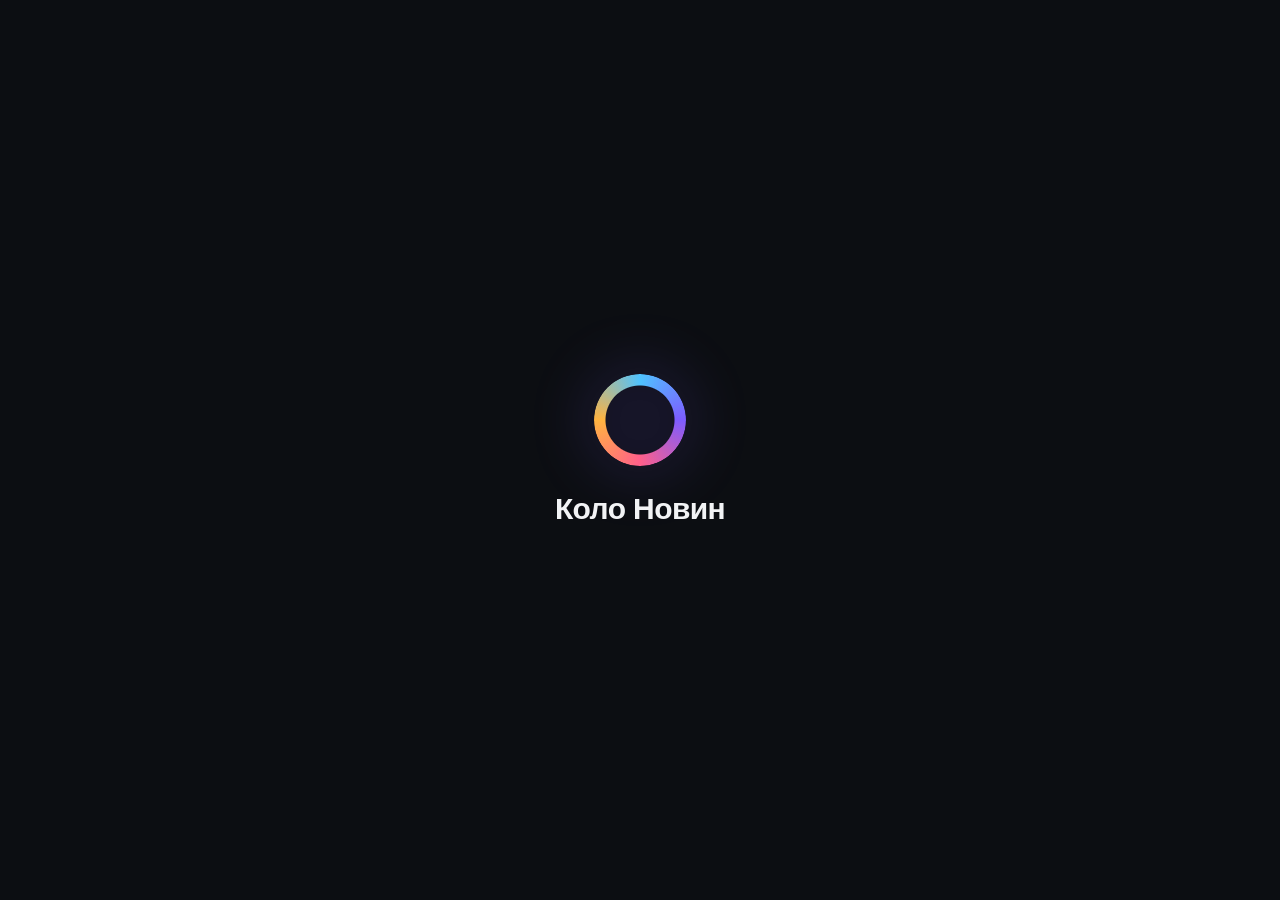
==== index.html @ 10bf812f "Коло Новин: сайт новин за 24 години з автооновленням Co-Authored-By: Claude Opus 5.5 <noreply@anthro" ====
<!doctype html>
<html lang="uk" data-theme="dark">
<head>
  <meta charset="utf-8">
  <meta name="viewport" content="width=device-width, initial-scale=1, viewport-fit=cover">
  <title>Коло Новин</title>
  <meta name="description" content="Головні новини світу за останні 24 години">
  <meta name="theme-color" content="#0c0e12">
  <meta name="apple-mobile-web-app-capable" content="yes">
  <meta name="apple-mobile-web-app-status-bar-style" content="black-translucent">
  <meta name="apple-mobile-web-app-title" content="Коло Новин">
  <link rel="icon" href="assets/icon.svg" type="image/svg+xml">
  <link rel="apple-touch-icon" href="assets/icon-180.png">
  <link rel="manifest" href="manifest.webmanifest">
  <script>
    // тему ставимо до малювання сторінки, щоб не було «спалаху»
    try { var t = localStorage.getItem('kolo-theme'); if (t) document.documentElement.dataset.theme = t; } catch (e) {}
  </script>
  <link rel="stylesheet" href="assets/style.css">
</head>
<body>
  <div id="splash" class="splash" aria-hidden="true">
    <div class="splash-ring"><span class="logo big"><i class="orbit"></i></span></div>
    <div class="splash-name"><span>Коло</span> <span>Новин</span></div>
  </div>

  <header class="topbar">
    <a class="brand" href="#world" aria-label="Коло Новин">
      <span class="logo" id="logo"><i class="orbit"></i></span>
      <span class="brand-name">Коло Новин</span>
    </a>
    <div class="top-right">
      <span class="updated" id="updated"></span>
      <button class="icon-btn" id="refresh" type="button">
        <svg viewBox="0 0 24 24" width="20" height="20" aria-hidden="true"><path d="M20 11a8 8 0 1 0-2.3 5.7M20 4v7h-7" fill="none" stroke="currentColor" stroke-width="2" stroke-linecap="round" stroke-linejoin="round"/></svg>
      </button>
      <div class="lang-seg" id="lang-seg" role="radiogroup"></div>
      <div class="lang-drop" id="lang-drop">
        <button class="lang-btn" id="lang-btn" type="button" aria-haspopup="true" aria-expanded="false"></button>
        <div class="lang-menu" id="lang-menu" role="menu"></div>
      </div>
      <button class="icon-btn" id="theme" type="button">
        <svg class="sun" viewBox="0 0 24 24" width="20" height="20" aria-hidden="true"><circle cx="12" cy="12" r="4.5" fill="none" stroke="currentColor" stroke-width="2"/><path d="M12 2v2M12 20v2M4.9 4.9l1.4 1.4M17.7 17.7l1.4 1.4M2 12h2M20 12h2M4.9 19.1l1.4-1.4M17.7 6.3l1.4-1.4" stroke="currentColor" stroke-width="2" stroke-linecap="round"/></svg>
        <svg class="moon" viewBox="0 0 24 24" width="20" height="20" aria-hidden="true"><path d="M20.5 14.5A8.5 8.5 0 0 1 9.5 3.5a8.5 8.5 0 1 0 11 11z" fill="none" stroke="currentColor" stroke-width="2" stroke-linejoin="round"/></svg>
      </button>
    </div>
  </header>

  <nav class="chips" id="chips" aria-label="Категорії"><span class="chip-ind" id="chip-ind"></span></nav>

  <div class="layout">
    <aside class="sidebar">
      <nav class="side-nav" id="side-nav" aria-label="Категорії"><span class="side-ind" id="side-ind"></span></nav>
      <p class="side-note" id="side-note"></p>
    </aside>
    <main class="main" id="main">
      <div class="section-head" id="section-head">
        <h1 id="sec-title"></h1>
        <p id="sec-sub"></p>
      </div>
      <div class="grid" id="grid"></div>
      <div class="sentinel" id="sentinel"></div>
    </main>
  </div>

  <div class="sheet" id="sheet" aria-hidden="true">
    <div class="sheet-backdrop" data-close></div>
    <section class="sheet-panel" id="sheet-panel" role="dialog" aria-modal="true" aria-labelledby="sheet-title">
      <div class="sheet-handle" aria-hidden="true"></div>
      <button class="icon-btn sheet-close" type="button" data-close id="sheet-close">
        <svg viewBox="0 0 24 24" width="20" height="20" aria-hidden="true"><path d="M6 6l12 12M18 6L6 18" stroke="currentColor" stroke-width="2" stroke-linecap="round"/></svg>
      </button>
      <div id="sheet-body"></div>
    </section>
  </div>

  <div class="toast" id="toast" role="status" aria-live="polite"></div>

  <script src="assets/app.js"></script>
</body>
</html>
---- assets/style.css ----
/* ============ Коло Новин ============ */
:root {
  --bg: #0c0e12;
  --bg-2: #13161c;
  --surface: #171a21;
  --surface-2: #1e222a;
  --line: rgba(255, 255, 255, .08);
  --line-2: rgba(255, 255, 255, .14);
  --text: #f2f3f5;
  --text-2: #b4b9c2;
  --text-3: #7d838d;
  --card-mix: #0f1115;
  --card-mix-amt: 62%;
  --shadow: 0 18px 40px -18px rgba(0, 0, 0, .7);
  --header-bg: rgba(12, 14, 18, .72);
  --ring: conic-gradient(from 0deg, #4fc3ff, #7d5cff, #ff5f8a, #ffb340, #4fc3ff);
  --ease-out: cubic-bezier(.16, 1, .3, 1);
  --ease-spring: cubic-bezier(.34, 1.4, .5, 1);
  --radius: 20px;
  --header-h: 64px;
  color-scheme: dark;
}
:root[data-theme="light"] {
  --bg: #f4f3ef;
  --bg-2: #ebe9e3;
  --surface: #ffffff;
  --surface-2: #f1efea;
  --line: rgba(0, 0, 0, .08);
  --line-2: rgba(0, 0, 0, .14);
  --text: #15171b;
  --text-2: #4a4f58;
  --text-3: #80858e;
  --card-mix: #ffffff;
  --card-mix-amt: 86%;
  --shadow: 0 18px 40px -22px rgba(30, 30, 40, .35);
  --header-bg: rgba(244, 243, 239, .78);
  color-scheme: light;
}

* { box-sizing: border-box; }
html { -webkit-text-size-adjust: 100%; scroll-padding-top: 120px; }
body {
  margin: 0;
  background: var(--bg);
  color: var(--text);
  font-family: -apple-system, BlinkMacSystemFont, "SF Pro Text", "Segoe UI", Roboto, "PingFang SC", "Hiragino Sans GB", "Noto Sans SC", "Helvetica Neue", Arial, sans-serif;
  -webkit-font-smoothing: antialiased;
  transition: background-color .4s ease, color .4s ease;
  min-height: 100vh;
  overflow-x: hidden;
}
button { font: inherit; color: inherit; background: none; border: 0; cursor: pointer; padding: 0; -webkit-tap-highlight-color: transparent; }
a { color: inherit; text-decoration: none; -webkit-tap-highlight-color: transparent; }
:focus-visible { outline: 2px solid #7d5cff; outline-offset: 2px; border-radius: 8px; }

/* ---------- логотип: кольорове кільце з «супутником» ---------- */
.logo {
  position: relative; display: inline-block; width: 30px; height: 30px; flex: none;
  border-radius: 50%;
  background: var(--ring);
  -webkit-mask: radial-gradient(farthest-side, transparent calc(100% - 5px), #000 calc(100% - 4.5px));
          mask: radial-gradient(farthest-side, transparent calc(100% - 5px), #000 calc(100% - 4.5px));
  animation: spin 14s linear infinite;
}
.logo-wrap { position: relative; }
.brand .logo + .brand-name { margin-left: 10px; }
.brand { display: flex; align-items: center; position: relative; }
.brand::after { /* «супутник» навколо кільця */
  content: ""; position: absolute; left: 12px; top: -1px; width: 7px; height: 7px; border-radius: 50%;
  background: #fff; box-shadow: 0 0 10px 2px rgba(125, 92, 255, .8);
  transform-origin: 3.5px 16px; animation: orbit 3.2s linear infinite;
}
:root[data-theme="light"] .brand::after { background: #7d5cff; box-shadow: 0 0 8px 1px rgba(125, 92, 255, .5); }
.orbit { display: none; }
.loading .logo { animation-duration: .9s; }
.loading .brand::after { animation-duration: .7s; }
@keyframes spin { to { transform: rotate(360deg); } }
@keyframes orbit { to { transform: rotate(360deg); } }

.brand-name { font-weight: 800; font-size: 20px; letter-spacing: -.02em; white-space: nowrap; }

/* ---------- заставка ---------- */
.splash {
  position: fixed; inset: 0; z-index: 100; display: flex; flex-direction: column; align-items: center; justify-content: center; gap: 22px;
  background: var(--bg);
  transition: opacity .6s var(--ease-out), visibility .6s;
}
.splash.hide { opacity: 0; visibility: hidden; }
.splash.skip { display: none; }
.logo.big { width: 92px; height: 92px; animation: spin 2.4s linear infinite, pop .9s var(--ease-spring) both;
  -webkit-mask: radial-gradient(farthest-side, transparent calc(100% - 12px), #000 calc(100% - 11px));
          mask: radial-gradient(farthest-side, transparent calc(100% - 12px), #000 calc(100% - 11px)); }
.splash-ring { filter: drop-shadow(0 0 30px rgba(125, 92, 255, .45)); }
.splash-name { font-size: 30px; font-weight: 800; letter-spacing: -.02em; }
.splash-name span { display: inline-block; animation: rise .8s var(--ease-out) both; }
.splash-name span:nth-child(1) { animation-delay: .25s; }
.splash-name span:nth-child(2) { animation-delay: .4s; }
@keyframes pop { from { transform: scale(.3) rotate(-120deg); opacity: 0; } to { transform: scale(1) rotate(0); opacity: 1; } }

/* ---------- шапка ---------- */
.topbar {
  position: sticky; top: 0; z-index: 30;
  height: calc(var(--header-h) + env(safe-area-inset-top));
  padding: env(safe-area-inset-top) max(20px, env(safe-area-inset-right)) 0 max(20px, env(safe-area-inset-left));
  display: flex; align-items: center; justify-content: space-between; gap: 12px;
  background: var(--header-bg);
  -webkit-backdrop-filter: saturate(160%) blur(18px); backdrop-filter: saturate(160%) blur(18px);
  border-bottom: 1px solid var(--line);
  animation: drop .7s var(--ease-out) both;
}
@keyframes drop { from { transform: translateY(-100%); } to { transform: none; } }
.top-right { display: flex; align-items: center; gap: 8px; }
.updated { font-size: 13px; color: var(--text-3); margin-right: 4px; white-space: nowrap; }
.icon-btn {
  width: 38px; height: 38px; border-radius: 12px; display: grid; place-items: center; color: var(--text-2);
  transition: background-color .2s, color .2s, transform .2s var(--ease-spring);
}
.icon-btn:hover { background: var(--surface-2); color: var(--text); }
.icon-btn:active { transform: scale(.9); }
#refresh.spinning svg { animation: spin .8s linear infinite; }
#theme svg { position: absolute; transition: transform .5s var(--ease-spring), opacity .3s; }
#theme { position: relative; }
:root[data-theme="dark"] #theme .sun, :root:not([data-theme]) #theme .sun { transform: rotate(-90deg) scale(.4); opacity: 0; }
:root[data-theme="light"] #theme .moon { transform: rotate(90deg) scale(.4); opacity: 0; }

/* мова: сегменти (комп'ютер) */
.lang-seg { position: relative; display: flex; padding: 3px; border-radius: 12px; background: var(--surface-2); border: 1px solid var(--line); }
.lang-seg button { position: relative; z-index: 1; padding: 6px 11px; font-size: 13px; font-weight: 600; color: var(--text-3); border-radius: 9px; transition: color .25s; }
.lang-seg button[aria-checked="true"] { color: var(--text); }
.seg-ind { position: absolute; top: 3px; bottom: 3px; left: 0; border-radius: 9px; background: var(--surface); box-shadow: 0 2px 8px rgba(0, 0, 0, .25); transition: transform .45s var(--ease-spring), width .45s var(--ease-spring); }
:root[data-theme="light"] .seg-ind { box-shadow: 0 1px 4px rgba(0, 0, 0, .12); }

/* мова: меню (телефон) */
.lang-drop { position: relative; display: none; }
.lang-btn { height: 38px; padding: 0 12px; border-radius: 12px; font-size: 14px; font-weight: 700; background: var(--surface-2); border: 1px solid var(--line); display: flex; align-items: center; gap: 6px; }
.lang-btn::after { content: ""; width: 7px; height: 7px; border-right: 2px solid currentColor; border-bottom: 2px solid currentColor; transform: translateY(-2px) rotate(45deg); transition: transform .3s var(--ease-spring); }
.lang-drop.open .lang-btn::after { transform: translateY(1px) rotate(225deg); }
.lang-menu {
  position: absolute; right: 0; top: calc(100% + 8px); min-width: 170px; padding: 6px; border-radius: 16px;
  background: var(--surface); border: 1px solid var(--line-2); box-shadow: var(--shadow);
  transform-origin: top right; transform: scale(.85) translateY(-6px); opacity: 0; visibility: hidden;
  transition: transform .35s var(--ease-spring), opacity .2s, visibility .35s;
}
.lang-drop.open .lang-menu { transform: none; opacity: 1; visibility: visible; }
.lang-menu button { display: flex; width: 100%; justify-content: space-between; align-items: center; padding: 11px 12px; border-radius: 10px; font-size: 15px; }
.lang-menu button:hover, .lang-menu button[aria-checked="true"] { background: var(--surface-2); }
.lang-menu button span { color: var(--text-3); font-size: 12px; font-weight: 700; }

/* ---------- категорії: чіпи (телефон/планшет) ---------- */
.chips {
  position: sticky; top: calc(var(--header-h) + env(safe-area-inset-top)); z-index: 20;
  display: none; gap: 6px; overflow-x: auto; scrollbar-width: none;
  padding: 10px 16px; background: var(--header-bg);
  -webkit-backdrop-filter: saturate(160%) blur(18px); backdrop-filter: saturate(160%) blur(18px);
  border-bottom: 1px solid var(--line);
}
.chips::-webkit-scrollbar { display: none; }
.chips { position: sticky; }
.chip {
  position: relative; z-index: 1; flex: none; display: flex; align-items: center; gap: 6px;
  padding: 8px 14px; border-radius: 999px; font-size: 14px; font-weight: 600; color: var(--text-2);
  transition: color .25s, transform .2s var(--ease-spring);
}
.chip:active { transform: scale(.94); }
.chip.active { color: var(--bg); }
.chip-ind { position: absolute; top: 10px; left: 0; height: 36px; border-radius: 999px; background: var(--text); transition: transform .45s var(--ease-spring), width .45s var(--ease-spring); }
.chip .flag, .side-link .flag { font-size: 16px; line-height: 1; }

/* ---------- розкладка ---------- */
.layout { display: flex; max-width: 1440px; margin: 0 auto; padding: 0 max(20px, env(safe-area-inset-right)) 0 max(20px, env(safe-area-inset-left)); gap: 32px; }
.sidebar { position: sticky; top: calc(var(--header-h) + 20px); align-self: flex-start; width: 220px; flex: none; padding-top: 20px; }
.side-nav { position: relative; display: flex; flex-direction: column; gap: 2px; }
.side-label { font-size: 12px; font-weight: 700; text-transform: uppercase; letter-spacing: .08em; color: var(--text-3); padding: 18px 14px 8px; }
.side-link {
  position: relative; z-index: 1; display: flex; align-items: center; gap: 12px; padding: 11px 14px; border-radius: 14px;
  font-size: 16px; font-weight: 600; color: var(--text-2); text-align: left;
  transition: color .25s, transform .2s var(--ease-spring);
}
.side-link:hover { color: var(--text); }
.side-link:active { transform: scale(.97); }
.side-link.active { color: var(--text); }
.side-link .count { margin-left: auto; font-size: 12px; font-weight: 700; color: var(--text-3); font-variant-numeric: tabular-nums; }
.side-link svg { color: var(--text-3); transition: color .25s; }
.side-link.active svg { color: var(--text); }
.side-ind { position: absolute; left: 0; right: 0; top: 0; border-radius: 14px; background: var(--surface-2); border: 1px solid var(--line); transition: transform .45s var(--ease-spring), height .45s var(--ease-spring); }
.side-note { font-size: 12px; line-height: 1.5; color: var(--text-3); padding: 18px 14px; margin: 0; }

.main { flex: 1; min-width: 0; padding: 22px 0 60px; }
.section-head { display: flex; align-items: baseline; justify-content: space-between; gap: 12px; flex-wrap: wrap; margin: 4px 0 18px; }
.section-head h1 { margin: 0; font-size: 34px; letter-spacing: -.03em; font-weight: 800; }
.section-head p { margin: 0; color: var(--text-3); font-size: 14px; }
.section-head.swap h1, .section-head.swap p { animation: rise .55s var(--ease-out) both; }
.section-head.swap p { animation-delay: .06s; }

/* ---------- картки ---------- */
.grid { display: grid; grid-template-columns: repeat(3, minmax(0, 1fr)); gap: 18px; transition: opacity .18s ease, transform .18s ease; }
.grid.leaving { opacity: 0; transform: translateY(8px); }
.card {
  --c: #2f5d8a;
  --tint: color-mix(in oklab, var(--c) calc(100% - var(--card-mix-amt)), var(--card-mix));
  position: relative; display: flex; flex-direction: column; border-radius: var(--radius); overflow: hidden; cursor: pointer;
  background: var(--tint); border: 1px solid var(--line);
  box-shadow: 0 1px 0 rgba(255, 255, 255, .03) inset;
  transform: translateZ(0);
  transition: transform .45s var(--ease-out), box-shadow .45s var(--ease-out), border-color .3s;
  animation: rise .7s var(--ease-out) both; animation-delay: calc(var(--i, 0) * 55ms);
  -webkit-tap-highlight-color: transparent;
}
@keyframes rise { from { opacity: 0; transform: translateY(22px) scale(.98); } to { opacity: 1; transform: none; } }
@media (hover: hover) {
  .card:hover { transform: translateY(-5px); box-shadow: var(--shadow); border-color: var(--line-2); }
  .card:hover .media img { transform: scale(1.06); }
}
.card:active { transform: scale(.985); transition-duration: .15s; }
.media { position: relative; aspect-ratio: 16 / 10; overflow: hidden; background: color-mix(in oklab, var(--c) 55%, #000); }
.media img { width: 100%; height: 100%; object-fit: cover; display: block; transition: transform 1s var(--ease-out), opacity .6s ease; opacity: 0; }
.media img.ok { opacity: 1; }
.media::after { content: ""; position: absolute; inset: 0; background: linear-gradient(to bottom, transparent 45%, var(--tint) 100%); pointer-events: none; }
.media.noimg { background:
    radial-gradient(120% 90% at 85% 10%, color-mix(in oklab, var(--c) 80%, #fff 10%) 0%, transparent 55%),
    radial-gradient(90% 80% at 10% 100%, color-mix(in oklab, var(--c) 70%, #000) 0%, transparent 60%),
    color-mix(in oklab, var(--c) 60%, #000); }
.media.noimg::before { /* декоративне кільце замість фото */
  content: ""; position: absolute; width: 46%; aspect-ratio: 1; right: -8%; top: -14%; border-radius: 50%;
  border: 14px solid rgba(255, 255, 255, .1);
}
.body { position: relative; display: flex; flex-direction: column; gap: 8px; padding: 4px 18px 18px; margin-top: -26px; z-index: 1; flex: 1; }
.meta { display: flex; align-items: center; gap: 8px; font-size: 11.5px; font-weight: 700; letter-spacing: .06em; text-transform: uppercase; color: color-mix(in oklab, var(--c) 35%, var(--text)); }
:root[data-theme="light"] .meta { color: color-mix(in oklab, var(--c) 75%, #000); }
.meta .sep { opacity: .5; }
.avatars { display: inline-flex; }
.avatars i {
  width: 20px; height: 20px; border-radius: 50%; display: grid; place-items: center; font-style: normal; font-size: 10px; font-weight: 800; letter-spacing: 0;
  background: var(--surface); color: var(--text); border: 2px solid var(--tint); margin-left: -6px;
}
.avatars i:first-child { margin-left: 0; }
.card h3 { margin: 0; font-size: 18px; line-height: 1.28; letter-spacing: -.01em; font-weight: 750; }
.card p { margin: 0; font-size: 14.5px; line-height: 1.5; color: var(--text-2); display: -webkit-box; -webkit-line-clamp: 3; -webkit-box-orient: vertical; overflow: hidden; }
.card .srcs { margin-top: auto; padding-top: 6px; font-size: 12.5px; color: var(--text-3); white-space: nowrap; overflow: hidden; text-overflow: ellipsis; }

/* позначка машинного перекладу */
.tr-pill { display: inline-flex; align-items: center; gap: 3px; margin-left: auto; padding: 2px 7px; border-radius: 999px; font-size: 10.5px; letter-spacing: .04em;
  background: rgba(255, 255, 255, .1); color: var(--text-2); }
:root[data-theme="light"] .tr-pill { background: rgba(0, 0, 0, .06); }
.tr-pill.raw { background: rgba(255, 179, 64, .18); color: #ffb340; }
:root[data-theme="light"] .tr-pill.raw { color: #9a5b00; }
.d-tr { display: flex; align-items: center; flex-wrap: wrap; gap: 6px 8px; margin: -2px 0 14px; font-size: 13px; color: var(--text-3); }
.d-tr button { padding: 5px 11px; border-radius: 999px; font-size: 13px; font-weight: 600; color: var(--text); background: rgba(255, 255, 255, .1); border: 1px solid var(--line); transition: background-color .2s, transform .2s var(--ease-spring); }
:root[data-theme="light"] .d-tr button { background: rgba(255, 255, 255, .7); }
.d-tr button:active { transform: scale(.95); }
.swap-in { animation: fadeswap .45s var(--ease-out) both; }
@keyframes fadeswap { from { opacity: 0; transform: translateY(6px); filter: blur(3px); } to { opacity: 1; transform: none; filter: none; } }
.lang-tag { font-style: normal; font-size: 10.5px; font-weight: 700; letter-spacing: .04em; padding: 1px 6px; border-radius: 6px; margin-left: 6px; background: rgba(255, 255, 255, .1); color: var(--text-2); }
:root[data-theme="light"] .lang-tag { background: rgba(0, 0, 0, .06); }

/* головна (перша) історія */
.card.hero { grid-column: 1 / -1; flex-direction: row; min-height: 380px; }
.card.hero .media { aspect-ratio: auto; flex: 1.45; }
.card.hero .media::after { background: linear-gradient(to right, transparent 55%, var(--tint) 100%); }
.card.hero .body { flex: 1; margin: 0; padding: 34px 34px 30px 26px; justify-content: center; gap: 14px; }
.card.hero h3 { font-size: 32px; line-height: 1.15; letter-spacing: -.025em; }
.card.hero p { font-size: 16px; -webkit-line-clamp: 6; }
.badge-top { display: inline-flex; align-self: flex-start; gap: 6px; align-items: center; padding: 5px 10px; border-radius: 999px; font-size: 11.5px; font-weight: 800; letter-spacing: .06em; text-transform: uppercase; background: rgba(255, 255, 255, .12); color: var(--text); }
:root[data-theme="light"] .badge-top { background: rgba(0, 0, 0, .07); }
.badge-top::before { content: ""; width: 7px; height: 7px; border-radius: 50%; background: #ff5f6d; animation: pulse 1.6s ease-in-out infinite; }
@keyframes pulse { 50% { opacity: .35; transform: scale(.7); } }

/* завантаження */
.skel { border-radius: var(--radius); overflow: hidden; background: var(--surface); border: 1px solid var(--line); }
.skel .s-img { aspect-ratio: 16 / 10; }
.skel .s-line { height: 14px; margin: 14px 18px 0; border-radius: 7px; }
.skel .s-line.short { width: 40%; margin-bottom: 20px; }
.skel .s-img, .skel .s-line { background: linear-gradient(100deg, var(--surface-2) 30%, color-mix(in oklab, var(--surface-2) 60%, var(--text) 8%) 50%, var(--surface-2) 70%); background-size: 300% 100%; animation: shimmer 1.4s linear infinite; }
@keyframes shimmer { from { background-position: 100% 0; } to { background-position: -100% 0; } }

.empty { grid-column: 1 / -1; text-align: center; padding: 70px 20px; color: var(--text-3); animation: rise .6s var(--ease-out) both; }
.empty .logo { width: 56px; height: 56px; margin-bottom: 14px; opacity: .7; }
.empty button { margin-top: 16px; padding: 10px 18px; border-radius: 12px; background: var(--surface-2); color: var(--text); font-weight: 600; }
.sentinel { height: 1px; }

/* ---------- детальна історія (вікно / шторка) ---------- */
.sheet { position: fixed; inset: 0; z-index: 50; visibility: hidden; }
.sheet.open { visibility: visible; }
.sheet-backdrop { position: absolute; inset: 0; background: rgba(0, 0, 0, .55); opacity: 0; transition: opacity .35s ease; -webkit-backdrop-filter: blur(4px); backdrop-filter: blur(4px); }
.sheet.open .sheet-backdrop { opacity: 1; }
.sheet-panel {
  --c: #2f5d8a;
  --tint: color-mix(in oklab, var(--c) calc(100% - var(--card-mix-amt)), var(--card-mix));
  position: absolute; left: 50%; top: 50%; width: min(760px, calc(100vw - 48px)); max-height: calc(100vh - 64px); overflow-y: auto; overscroll-behavior: contain;
  background: var(--tint); border: 1px solid var(--line-2); border-radius: 26px; box-shadow: 0 40px 80px -20px rgba(0, 0, 0, .6);
  transform: translate(-50%, -46%) scale(.94); opacity: 0;
  transition: transform .5s var(--ease-spring), opacity .25s ease;
}
.sheet.open .sheet-panel { transform: translate(-50%, -50%) scale(1); opacity: 1; }
.sheet-handle { display: none; }
.sheet-close { position: absolute; top: 14px; right: 14px; z-index: 3; background: rgba(0, 0, 0, .35); color: #fff; -webkit-backdrop-filter: blur(10px); backdrop-filter: blur(10px); border-radius: 50%; }
.sheet-close:hover { background: rgba(0, 0, 0, .55); color: #fff; }
.d-media { position: relative; aspect-ratio: 16 / 8; overflow: hidden; background: color-mix(in oklab, var(--c) 60%, #000); }
.d-media img { width: 100%; height: 100%; object-fit: cover; display: block; animation: zoomin 1.2s var(--ease-out) both; }
@keyframes zoomin { from { transform: scale(1.12); } to { transform: scale(1); } }
.d-media::after { content: ""; position: absolute; inset: 0; background: linear-gradient(to bottom, transparent 40%, var(--tint) 100%); }
.d-body { position: relative; padding: 6px 30px 30px; margin-top: -40px; z-index: 1; }
.d-body > * { animation: rise .6s var(--ease-out) both; }
.d-body > *:nth-child(2) { animation-delay: .05s; }
.d-body > *:nth-child(3) { animation-delay: .1s; }
.d-body > *:nth-child(4) { animation-delay: .15s; }
.d-body > *:nth-child(5) { animation-delay: .2s; }
.d-body h2 { font-size: 30px; line-height: 1.15; letter-spacing: -.025em; margin: 10px 0 12px; font-weight: 800; }
.d-sum { font-size: 17px; line-height: 1.6; color: var(--text-2); margin: 0 0 22px; }
.d-label { font-size: 12px; font-weight: 800; text-transform: uppercase; letter-spacing: .08em; color: var(--text-3); margin: 6px 0 10px; }
.d-sources { list-style: none; margin: 0 0 22px; padding: 0; display: flex; flex-direction: column; gap: 8px; }
.d-sources a {
  display: flex; gap: 12px; align-items: flex-start; padding: 12px 14px; border-radius: 14px; background: rgba(255, 255, 255, .05); border: 1px solid var(--line);
  transition: background-color .2s, transform .25s var(--ease-spring);
}
:root[data-theme="light"] .d-sources a { background: rgba(255, 255, 255, .6); }
.d-sources a:hover { background: rgba(255, 255, 255, .1); transform: translateX(4px); }
.d-sources .av { flex: none; width: 34px; height: 34px; border-radius: 50%; display: grid; place-items: center; font-size: 13px; font-weight: 800; background: var(--surface); }
.d-sources b { display: block; font-size: 13px; margin-bottom: 2px; }
.d-sources b time { font-weight: 500; color: var(--text-3); margin-left: 6px; }
.d-sources span { font-size: 15px; line-height: 1.4; color: var(--text-2); }
.d-read {
  display: flex; align-items: center; justify-content: center; gap: 8px; width: 100%; padding: 15px; border-radius: 16px;
  background: var(--text); color: var(--bg); font-weight: 700; font-size: 16px;
  transition: transform .25s var(--ease-spring), opacity .2s;
}
.d-read:hover { opacity: .9; }
.d-read:active { transform: scale(.97); }

/* ---------- сповіщення ---------- */
.toast {
  position: fixed; left: 50%; bottom: calc(24px + env(safe-area-inset-bottom)); z-index: 60;
  padding: 12px 18px; border-radius: 999px; background: var(--text); color: var(--bg); font-weight: 600; font-size: 14px;
  box-shadow: var(--shadow); transform: translate(-50%, 30px) scale(.9); opacity: 0; pointer-events: none;
  transition: transform .45s var(--ease-spring), opacity .25s;
}
.toast.show { transform: translate(-50%, 0) scale(1); opacity: 1; }

/* ---------- адаптивність ---------- */
@media (max-width: 1180px) {
  .grid { grid-template-columns: repeat(2, minmax(0, 1fr)); }
  .card.hero h3 { font-size: 28px; }
}
@media (max-width: 960px) {
  .sidebar { display: none; }
  .chips { display: flex; }
  .layout { padding: 0 16px; }
  .main { padding-top: 16px; }
  .section-head h1 { font-size: 28px; }
  .updated { display: none; }
}
@media (max-width: 720px) {
  :root { --header-h: 58px; --radius: 18px; }
  .topbar { padding-left: max(16px, env(safe-area-inset-left)); padding-right: max(12px, env(safe-area-inset-right)); }
  .lang-seg { display: none; }
  .lang-drop { display: block; }
  .chips { top: calc(var(--header-h) + env(safe-area-inset-top)); }
  .chip-ind { top: 10px; }
  .grid { grid-template-columns: minmax(0, 1fr); gap: 14px; }
  .card.hero { flex-direction: column; min-height: 0; }
  .card.hero .media { aspect-ratio: 4 / 3.4; flex: none; }
  .card.hero .media::after { background: linear-gradient(to bottom, transparent 45%, var(--tint) 100%); }
  .card.hero .body { padding: 4px 18px 20px; margin-top: -40px; gap: 10px; }
  .card.hero h3 { font-size: 25px; }
  .card.hero p { font-size: 15px; -webkit-line-clamp: 5; }
  .card h3 { font-size: 18px; }

  /* шторка знизу */
  .sheet-panel {
    left: 0; right: 0; top: auto; bottom: 0; width: 100%; max-height: 92vh; max-height: 92dvh;
    border-radius: 26px 26px 0 0; border-bottom: 0;
    transform: translateY(100%); opacity: 1;
    transition: transform .55s var(--ease-out);
    padding-bottom: env(safe-area-inset-bottom);
  }
  .sheet.open .sheet-panel { transform: translateY(0); }
  .sheet-panel.dragging { transition: none; }
  .sheet-handle { display: block; position: absolute; top: 8px; left: 50%; width: 40px; height: 5px; margin-left: -20px; border-radius: 3px; background: rgba(255, 255, 255, .5); z-index: 4; }
  .d-media { aspect-ratio: 16 / 11; }
  .d-body { padding: 6px 20px 24px; }
  .d-body h2 { font-size: 25px; }
  .d-sum { font-size: 16px; }
}

@media (prefers-reduced-motion: reduce) {
  *, *::before, *::after { animation-duration: .01ms !important; animation-iteration-count: 1 !important; transition-duration: .01ms !important; }
}
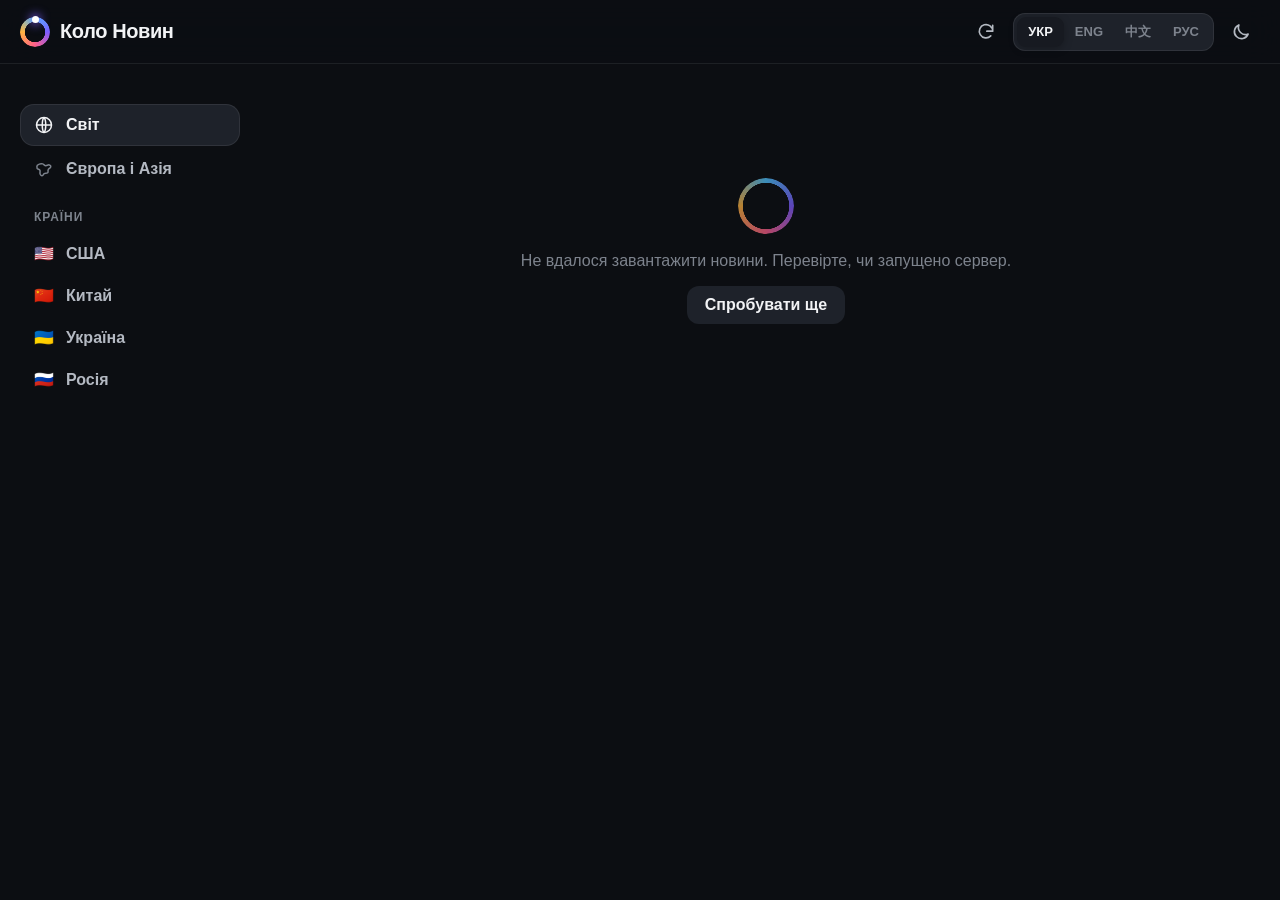
==== commit d0dfdd4b: "Окрема сторінка новини: галерея фото і тексти всіх джерел Co-Authored-By: Claude Opus 5.5 <noreply@a" ====
--- a/index.html
+++ b/index.html
@@ -54,24 +54,16 @@
       <p class="side-note" id="side-note"></p>
     </aside>
     <main class="main" id="main">
-      <div class="section-head" id="section-head">
-        <h1 id="sec-title"></h1>
-        <p id="sec-sub"></p>
+      <div id="list-view">
+        <div class="section-head" id="section-head">
+          <h1 id="sec-title"></h1>
+          <p id="sec-sub"></p>
+        </div>
+        <div class="grid" id="grid"></div>
+        <div class="sentinel" id="sentinel"></div>
       </div>
-      <div class="grid" id="grid"></div>
-      <div class="sentinel" id="sentinel"></div>
+      <article class="story" id="story-view" hidden></article>
     </main>
-  </div>
-
-  <div class="sheet" id="sheet" aria-hidden="true">
-    <div class="sheet-backdrop" data-close></div>
-    <section class="sheet-panel" id="sheet-panel" role="dialog" aria-modal="true" aria-labelledby="sheet-title">
-      <div class="sheet-handle" aria-hidden="true"></div>
-      <button class="icon-btn sheet-close" type="button" data-close id="sheet-close">
-        <svg viewBox="0 0 24 24" width="20" height="20" aria-hidden="true"><path d="M6 6l12 12M18 6L6 18" stroke="currentColor" stroke-width="2" stroke-linecap="round"/></svg>
-      </button>
-      <div id="sheet-body"></div>
-    </section>
   </div>
 
   <div class="toast" id="toast" role="status" aria-live="polite"></div>
--- a/assets/style.css
+++ b/assets/style.css
@@ -278,54 +278,59 @@
 .empty button { margin-top: 16px; padding: 10px 18px; border-radius: 12px; background: var(--surface-2); color: var(--text); font-weight: 600; }
 .sentinel { height: 1px; }
 
-/* ---------- детальна історія (вікно / шторка) ---------- */
-.sheet { position: fixed; inset: 0; z-index: 50; visibility: hidden; }
-.sheet.open { visibility: visible; }
-.sheet-backdrop { position: absolute; inset: 0; background: rgba(0, 0, 0, .55); opacity: 0; transition: opacity .35s ease; -webkit-backdrop-filter: blur(4px); backdrop-filter: blur(4px); }
-.sheet.open .sheet-backdrop { opacity: 1; }
-.sheet-panel {
-  --c: #2f5d8a;
-  --tint: color-mix(in oklab, var(--c) calc(100% - var(--card-mix-amt)), var(--card-mix));
-  position: absolute; left: 50%; top: 50%; width: min(760px, calc(100vw - 48px)); max-height: calc(100vh - 64px); overflow-y: auto; overscroll-behavior: contain;
-  background: var(--tint); border: 1px solid var(--line-2); border-radius: 26px; box-shadow: 0 40px 80px -20px rgba(0, 0, 0, .6);
-  transform: translate(-50%, -46%) scale(.94); opacity: 0;
-  transition: transform .5s var(--ease-spring), opacity .25s ease;
-}
-.sheet.open .sheet-panel { transform: translate(-50%, -50%) scale(1); opacity: 1; }
-.sheet-handle { display: none; }
-.sheet-close { position: absolute; top: 14px; right: 14px; z-index: 3; background: rgba(0, 0, 0, .35); color: #fff; -webkit-backdrop-filter: blur(10px); backdrop-filter: blur(10px); border-radius: 50%; }
-.sheet-close:hover { background: rgba(0, 0, 0, .55); color: #fff; }
-.d-media { position: relative; aspect-ratio: 16 / 8; overflow: hidden; background: color-mix(in oklab, var(--c) 60%, #000); }
-.d-media img { width: 100%; height: 100%; object-fit: cover; display: block; animation: zoomin 1.2s var(--ease-out) both; }
-@keyframes zoomin { from { transform: scale(1.12); } to { transform: scale(1); } }
-.d-media::after { content: ""; position: absolute; inset: 0; background: linear-gradient(to bottom, transparent 40%, var(--tint) 100%); }
-.d-body { position: relative; padding: 6px 30px 30px; margin-top: -40px; z-index: 1; }
-.d-body > * { animation: rise .6s var(--ease-out) both; }
-.d-body > *:nth-child(2) { animation-delay: .05s; }
-.d-body > *:nth-child(3) { animation-delay: .1s; }
-.d-body > *:nth-child(4) { animation-delay: .15s; }
-.d-body > *:nth-child(5) { animation-delay: .2s; }
-.d-body h2 { font-size: 30px; line-height: 1.15; letter-spacing: -.025em; margin: 10px 0 12px; font-weight: 800; }
-.d-sum { font-size: 17px; line-height: 1.6; color: var(--text-2); margin: 0 0 22px; }
-.d-label { font-size: 12px; font-weight: 800; text-transform: uppercase; letter-spacing: .08em; color: var(--text-3); margin: 6px 0 10px; }
-.d-sources { list-style: none; margin: 0 0 22px; padding: 0; display: flex; flex-direction: column; gap: 8px; }
-.d-sources a {
-  display: flex; gap: 12px; align-items: flex-start; padding: 12px 14px; border-radius: 14px; background: rgba(255, 255, 255, .05); border: 1px solid var(--line);
-  transition: background-color .2s, transform .25s var(--ease-spring);
-}
-:root[data-theme="light"] .d-sources a { background: rgba(255, 255, 255, .6); }
-.d-sources a:hover { background: rgba(255, 255, 255, .1); transform: translateX(4px); }
-.d-sources .av { flex: none; width: 34px; height: 34px; border-radius: 50%; display: grid; place-items: center; font-size: 13px; font-weight: 800; background: var(--surface); }
-.d-sources b { display: block; font-size: 13px; margin-bottom: 2px; }
-.d-sources b time { font-weight: 500; color: var(--text-3); margin-left: 6px; }
-.d-sources span { font-size: 15px; line-height: 1.4; color: var(--text-2); }
-.d-read {
-  display: flex; align-items: center; justify-content: center; gap: 8px; width: 100%; padding: 15px; border-radius: 16px;
-  background: var(--text); color: var(--bg); font-weight: 700; font-size: 16px;
-  transition: transform .25s var(--ease-spring), opacity .2s;
-}
-.d-read:hover { opacity: .9; }
-.d-read:active { transform: scale(.97); }
+/* ---------- сторінка історії ---------- */
+.story { --c: #2f5d8a; max-width: 900px; margin: 0 auto; padding-bottom: 30px; }
+.story > * { animation: rise .6s var(--ease-out) both; }
+.story > *:nth-child(2) { animation-delay: .04s; }
+.story > *:nth-child(3) { animation-delay: .08s; }
+.story > *:nth-child(4) { animation-delay: .12s; }
+.story > *:nth-child(5) { animation-delay: .16s; }
+.story > *:nth-child(6) { animation-delay: .2s; }
+#list-view.back-in { animation: rise .45s var(--ease-out) both; }
+.sp-top { display: flex; align-items: center; gap: 10px; flex-wrap: wrap; margin: 2px 0 18px; }
+.sp-back { display: inline-flex; align-items: center; gap: 4px; padding: 8px 14px 8px 8px; border-radius: 999px; font-weight: 700; font-size: 15px; background: var(--surface-2); border: 1px solid var(--line); transition: transform .25s var(--ease-spring), background-color .2s; }
+.sp-back:hover { background: var(--surface); }
+.sp-back:active { transform: scale(.94); }
+.sp-pills { display: flex; gap: 6px; flex-wrap: wrap; }
+.sp-pill { display: inline-flex; align-items: center; gap: 5px; padding: 6px 12px; border-radius: 999px; font-size: 13px; font-weight: 600; color: var(--text-2); border: 1px solid var(--line-2); transition: color .2s, background-color .2s; }
+.sp-pill:hover { color: var(--text); background: var(--surface-2); }
+.sp-head .meta { color: color-mix(in oklab, var(--c) 35%, var(--text)); }
+:root[data-theme="light"] .sp-head .meta { color: color-mix(in oklab, var(--c) 75%, #000); }
+.sp-head .avatars i { border-color: var(--bg); }
+.sp-head h1 { font-size: 40px; line-height: 1.12; letter-spacing: -.03em; font-weight: 800; margin: 12px 0 14px; }
+.gallery { position: relative; border-radius: 22px; overflow: hidden; aspect-ratio: 16 / 9; margin: 6px 0 24px; background: color-mix(in oklab, var(--c) 55%, #000); }
+.gallery.empty-g { aspect-ratio: 16 / 4; background:
+    radial-gradient(120% 120% at 85% 0%, color-mix(in oklab, var(--c) 85%, #fff 10%) 0%, transparent 55%),
+    color-mix(in oklab, var(--c) 60%, #000); }
+.g-track { display: flex; height: 100%; overflow-x: auto; scroll-snap-type: x mandatory; scrollbar-width: none; overscroll-behavior-x: contain; }
+.g-track::-webkit-scrollbar { display: none; }
+.g-item { position: relative; flex: 0 0 100%; height: 100%; margin: 0; scroll-snap-align: start; scroll-snap-stop: always; }
+.g-item img { width: 100%; height: 100%; object-fit: cover; display: block; opacity: 0; transform: scale(1.04); transition: opacity .6s ease, transform 1.2s var(--ease-out); }
+.g-item img.ok { opacity: 1; transform: none; }
+.g-item figcaption { position: absolute; left: 12px; bottom: 12px; padding: 4px 10px; border-radius: 999px; font-size: 12px; font-weight: 600; color: #fff; background: rgba(0, 0, 0, .45); -webkit-backdrop-filter: blur(8px); backdrop-filter: blur(8px); }
+.g-nav { position: absolute; top: 50%; width: 44px; height: 44px; margin-top: -22px; border-radius: 50%; display: grid; place-items: center; color: #fff; background: rgba(0, 0, 0, .4); -webkit-backdrop-filter: blur(8px); backdrop-filter: blur(8px); opacity: 0; transition: opacity .25s, transform .25s var(--ease-spring), background-color .2s; }
+.g-nav.prev { left: 12px; } .g-nav.next { right: 12px; }
+.gallery:hover .g-nav { opacity: 1; }
+.g-nav:hover { background: rgba(0, 0, 0, .6); }
+.g-nav:active { transform: scale(.9); }
+.g-count { position: absolute; top: 12px; right: 12px; padding: 4px 10px; border-radius: 999px; font-size: 12px; font-weight: 700; color: #fff; background: rgba(0, 0, 0, .45); font-variant-numeric: tabular-nums; }
+.g-dots { position: absolute; left: 0; right: 0; bottom: 14px; display: flex; justify-content: center; gap: 6px; pointer-events: none; }
+.g-dots i { width: 7px; height: 7px; border-radius: 4px; background: rgba(255, 255, 255, .5); transition: width .35s var(--ease-spring), background-color .3s; }
+.g-dots i.on { width: 20px; background: #fff; }
+.gallery.single .g-nav, .gallery.single .g-count, .gallery.single .g-dots { display: none; }
+.sp-lead { font-size: 19px; line-height: 1.7; color: var(--text); margin: 0 0 30px; max-width: 760px; }
+.sp-sources h2, .sp-related h2 { font-size: 13px; font-weight: 800; text-transform: uppercase; letter-spacing: .08em; color: var(--text-3); margin: 0 0 14px; }
+.sp-sources { display: flex; flex-direction: column; gap: 12px; margin-bottom: 36px; }
+.sp-src { padding: 18px 20px; border-radius: 18px; background: color-mix(in oklab, var(--c) calc(100% - var(--card-mix-amt)), var(--card-mix)); border: 1px solid var(--line); animation: rise .55s var(--ease-out) both; animation-delay: calc(var(--k, 0) * 60ms); }
+.sp-src-head { display: flex; align-items: center; gap: 8px; font-size: 13px; margin-bottom: 8px; }
+.sp-src-head .av { width: 28px; height: 28px; border-radius: 50%; display: grid; place-items: center; font-size: 11px; font-weight: 800; background: var(--surface); }
+.sp-src-head time { margin-left: auto; color: var(--text-3); }
+.sp-src h3 { margin: 0 0 6px; font-size: 18px; line-height: 1.35; font-weight: 750; }
+.sp-src p { margin: 0 0 10px; font-size: 16px; line-height: 1.6; color: var(--text-2); }
+.sp-link { display: inline-flex; align-items: center; gap: 4px; font-size: 14px; font-weight: 600; color: var(--text-3); transition: color .2s, gap .25s var(--ease-spring); }
+.sp-link:hover { color: var(--text); gap: 8px; }
+.sp-skel { height: 120px; border-radius: 18px; background: linear-gradient(100deg, var(--surface-2) 30%, color-mix(in oklab, var(--surface-2) 60%, var(--text) 8%) 50%, var(--surface-2) 70%); background-size: 300% 100%; animation: shimmer 1.4s linear infinite; }
+.grid.related { grid-template-columns: repeat(2, minmax(0, 1fr)); }
 
 /* ---------- сповіщення ---------- */
 .toast {
@@ -365,21 +370,14 @@
   .card.hero p { font-size: 15px; -webkit-line-clamp: 5; }
   .card h3 { font-size: 18px; }
 
-  /* шторка знизу */
-  .sheet-panel {
-    left: 0; right: 0; top: auto; bottom: 0; width: 100%; max-height: 92vh; max-height: 92dvh;
-    border-radius: 26px 26px 0 0; border-bottom: 0;
-    transform: translateY(100%); opacity: 1;
-    transition: transform .55s var(--ease-out);
-    padding-bottom: env(safe-area-inset-bottom);
-  }
-  .sheet.open .sheet-panel { transform: translateY(0); }
-  .sheet-panel.dragging { transition: none; }
-  .sheet-handle { display: block; position: absolute; top: 8px; left: 50%; width: 40px; height: 5px; margin-left: -20px; border-radius: 3px; background: rgba(255, 255, 255, .5); z-index: 4; }
-  .d-media { aspect-ratio: 16 / 11; }
-  .d-body { padding: 6px 20px 24px; }
-  .d-body h2 { font-size: 25px; }
-  .d-sum { font-size: 16px; }
+  /* сторінка історії на телефоні */
+  .sp-head h1 { font-size: 28px; }
+  .gallery { margin-left: -16px; margin-right: -16px; border-radius: 0; aspect-ratio: 4 / 3; }
+  .gallery.empty-g { aspect-ratio: 16 / 5; }
+  .g-nav { display: none; }
+  .sp-lead { font-size: 17.5px; }
+  .sp-src { padding: 16px; }
+  .grid.related { grid-template-columns: minmax(0, 1fr); }
 }
 
 @media (prefers-reduced-motion: reduce) {
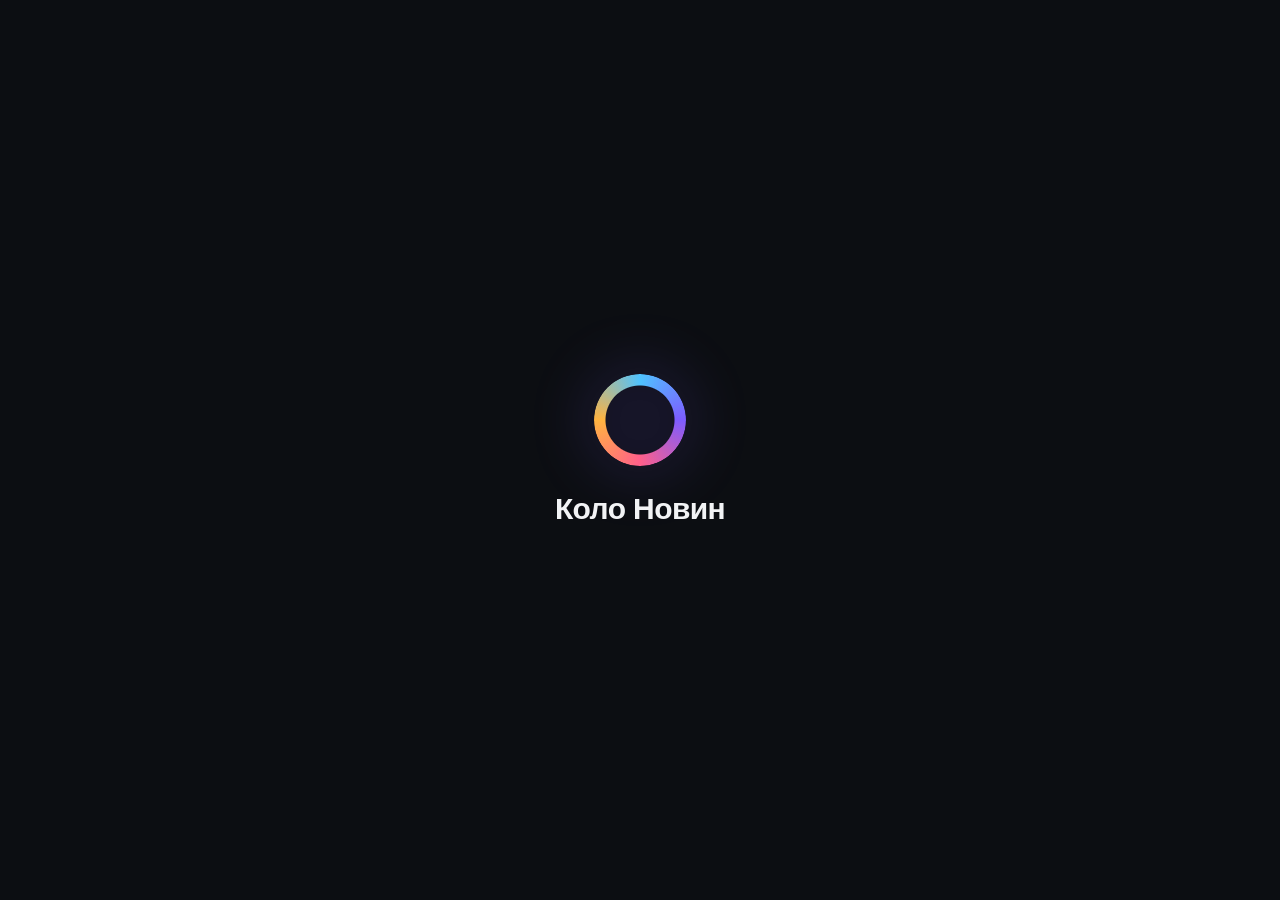
==== commit e6a16e43: "Розділи з топ-15, тексти від ШІ (Gemini), фото без повторів, виправлена галерея - Розділи: Популярне" ====
--- a/index.html
+++ b/index.html
@@ -46,11 +46,17 @@
     </div>
   </header>
 
-  <nav class="chips" id="chips" aria-label="Категорії"><span class="chip-ind" id="chip-ind"></span></nav>
+  <div class="chips-wrap">
+    <nav class="chips" id="chips-t" aria-label="Розділи"></nav>
+    <nav class="chips chips-r" id="chips-r" aria-label="Регіон"></nav>
+  </div>
 
   <div class="layout">
     <aside class="sidebar">
-      <nav class="side-nav" id="side-nav" aria-label="Категорії"><span class="side-ind" id="side-ind"></span></nav>
+      <div class="side-label" id="label-t"></div>
+      <nav class="side-group" id="side-topics" aria-label="Розділи"></nav>
+      <div class="side-label" id="label-r"></div>
+      <nav class="side-group" id="side-regions" aria-label="Регіон"></nav>
       <p class="side-note" id="side-note"></p>
     </aside>
     <main class="main" id="main">
@@ -60,7 +66,6 @@
           <p id="sec-sub"></p>
         </div>
         <div class="grid" id="grid"></div>
-        <div class="sentinel" id="sentinel"></div>
       </div>
       <article class="story" id="story-view" hidden></article>
     </main>
--- a/assets/style.css
+++ b/assets/style.css
@@ -147,15 +147,16 @@
 .lang-menu button span { color: var(--text-3); font-size: 12px; font-weight: 700; }
 
 /* ---------- категорії: чіпи (телефон/планшет) ---------- */
-.chips {
-  position: sticky; top: calc(var(--header-h) + env(safe-area-inset-top)); z-index: 20;
-  display: none; gap: 6px; overflow-x: auto; scrollbar-width: none;
-  padding: 10px 16px; background: var(--header-bg);
+.chips-wrap {
+  position: sticky; top: calc(var(--header-h) + env(safe-area-inset-top)); z-index: 20; display: none;
+  background: var(--header-bg);
   -webkit-backdrop-filter: saturate(160%) blur(18px); backdrop-filter: saturate(160%) blur(18px);
   border-bottom: 1px solid var(--line);
 }
+.chips { position: relative; display: flex; gap: 6px; overflow-x: auto; scrollbar-width: none; padding: 10px 16px 6px; }
 .chips::-webkit-scrollbar { display: none; }
-.chips { position: sticky; }
+.chips-r { padding: 2px 16px 10px; gap: 4px; }
+.chips-r .chip { padding: 6px 12px; font-size: 13px; }
 .chip {
   position: relative; z-index: 1; flex: none; display: flex; align-items: center; gap: 6px;
   padding: 8px 14px; border-radius: 999px; font-size: 14px; font-weight: 600; color: var(--text-2);
@@ -163,13 +164,16 @@
 }
 .chip:active { transform: scale(.94); }
 .chip.active { color: var(--bg); }
-.chip-ind { position: absolute; top: 10px; left: 0; height: 36px; border-radius: 999px; background: var(--text); transition: transform .45s var(--ease-spring), width .45s var(--ease-spring); }
+.chip-ind { position: absolute; top: 0; left: 0; height: 36px; border-radius: 999px; background: var(--text); transition: transform .45s var(--ease-spring), width .45s var(--ease-spring), height .45s var(--ease-spring); }
+.chips-r .chip-ind { background: var(--surface-2); border: 1px solid var(--line-2); }
+.chips-r .chip.active { color: var(--text); }
 .chip .flag, .side-link .flag { font-size: 16px; line-height: 1; }
 
 /* ---------- розкладка ---------- */
 .layout { display: flex; max-width: 1440px; margin: 0 auto; padding: 0 max(20px, env(safe-area-inset-right)) 0 max(20px, env(safe-area-inset-left)); gap: 32px; }
 .sidebar { position: sticky; top: calc(var(--header-h) + 20px); align-self: flex-start; width: 220px; flex: none; padding-top: 20px; }
-.side-nav { position: relative; display: flex; flex-direction: column; gap: 2px; }
+.side-group { position: relative; display: flex; flex-direction: column; gap: 2px; }
+.sidebar > .side-label:first-child { padding-top: 0; }
 .side-label { font-size: 12px; font-weight: 700; text-transform: uppercase; letter-spacing: .08em; color: var(--text-3); padding: 18px 14px 8px; }
 .side-link {
   position: relative; z-index: 1; display: flex; align-items: center; gap: 12px; padding: 11px 14px; border-radius: 14px;
@@ -182,7 +186,8 @@
 .side-link .count { margin-left: auto; font-size: 12px; font-weight: 700; color: var(--text-3); font-variant-numeric: tabular-nums; }
 .side-link svg { color: var(--text-3); transition: color .25s; }
 .side-link.active svg { color: var(--text); }
-.side-ind { position: absolute; left: 0; right: 0; top: 0; border-radius: 14px; background: var(--surface-2); border: 1px solid var(--line); transition: transform .45s var(--ease-spring), height .45s var(--ease-spring); }
+.side-ind { position: absolute; left: 0; top: 0; border-radius: 14px; background: var(--surface-2); border: 1px solid var(--line); transition: transform .45s var(--ease-spring), height .45s var(--ease-spring), width .45s var(--ease-spring); }
+.side-link { padding-top: 9px; padding-bottom: 9px; }
 .side-note { font-size: 12px; line-height: 1.5; color: var(--text-3); padding: 18px 14px; margin: 0; }
 
 .main { flex: 1; min-width: 0; padding: 22px 0 60px; }
@@ -242,6 +247,10 @@
 .tr-pill { display: inline-flex; align-items: center; gap: 3px; margin-left: auto; padding: 2px 7px; border-radius: 999px; font-size: 10.5px; letter-spacing: .04em;
   background: rgba(255, 255, 255, .1); color: var(--text-2); }
 :root[data-theme="light"] .tr-pill { background: rgba(0, 0, 0, .06); }
+.tr-pill.ai { background: color-mix(in oklab, #7d5cff 26%, transparent); color: #c9b8ff; }
+:root[data-theme="light"] .tr-pill.ai { color: #5a3fd6; background: rgba(125, 92, 255, .12); }
+.d-tr.ai { color: #b9a6ff; }
+:root[data-theme="light"] .d-tr.ai { color: #5a3fd6; }
 .tr-pill.raw { background: rgba(255, 179, 64, .18); color: #ffb340; }
 :root[data-theme="light"] .tr-pill.raw { color: #9a5b00; }
 .d-tr { display: flex; align-items: center; flex-wrap: wrap; gap: 6px 8px; margin: -2px 0 14px; font-size: 13px; color: var(--text-3); }
@@ -302,9 +311,9 @@
 .gallery.empty-g { aspect-ratio: 16 / 4; background:
     radial-gradient(120% 120% at 85% 0%, color-mix(in oklab, var(--c) 85%, #fff 10%) 0%, transparent 55%),
     color-mix(in oklab, var(--c) 60%, #000); }
-.g-track { display: flex; height: 100%; overflow-x: auto; scroll-snap-type: x mandatory; scrollbar-width: none; overscroll-behavior-x: contain; }
+.g-track { display: flex; height: 100%; overflow-x: auto; overflow-y: hidden; scroll-snap-type: x mandatory; scrollbar-width: none; overscroll-behavior-x: contain; touch-action: pan-x pan-y; }
 .g-track::-webkit-scrollbar { display: none; }
-.g-item { position: relative; flex: 0 0 100%; height: 100%; margin: 0; scroll-snap-align: start; scroll-snap-stop: always; }
+.g-item { position: relative; flex: 0 0 100%; height: 100%; margin: 0; overflow: hidden; scroll-snap-align: start; scroll-snap-stop: always; }
 .g-item img { width: 100%; height: 100%; object-fit: cover; display: block; opacity: 0; transform: scale(1.04); transition: opacity .6s ease, transform 1.2s var(--ease-out); }
 .g-item img.ok { opacity: 1; transform: none; }
 .g-item figcaption { position: absolute; left: 12px; bottom: 12px; padding: 4px 10px; border-radius: 999px; font-size: 12px; font-weight: 600; color: #fff; background: rgba(0, 0, 0, .45); -webkit-backdrop-filter: blur(8px); backdrop-filter: blur(8px); }
@@ -317,18 +326,32 @@
 .g-dots { position: absolute; left: 0; right: 0; bottom: 14px; display: flex; justify-content: center; gap: 6px; pointer-events: none; }
 .g-dots i { width: 7px; height: 7px; border-radius: 4px; background: rgba(255, 255, 255, .5); transition: width .35s var(--ease-spring), background-color .3s; }
 .g-dots i.on { width: 20px; background: #fff; }
+@media (hover: hover) and (pointer: fine) {
+  .g-track { overflow: hidden; scroll-snap-type: none; }
+}
 .gallery.single .g-nav, .gallery.single .g-count, .gallery.single .g-dots { display: none; }
-.sp-lead { font-size: 19px; line-height: 1.7; color: var(--text); margin: 0 0 30px; max-width: 760px; }
-.sp-sources h2, .sp-related h2 { font-size: 13px; font-weight: 800; text-transform: uppercase; letter-spacing: .08em; color: var(--text-3); margin: 0 0 14px; }
-.sp-sources { display: flex; flex-direction: column; gap: 12px; margin-bottom: 36px; }
-.sp-src { padding: 18px 20px; border-radius: 18px; background: color-mix(in oklab, var(--c) calc(100% - var(--card-mix-amt)), var(--card-mix)); border: 1px solid var(--line); animation: rise .55s var(--ease-out) both; animation-delay: calc(var(--k, 0) * 60ms); }
-.sp-src-head { display: flex; align-items: center; gap: 8px; font-size: 13px; margin-bottom: 8px; }
-.sp-src-head .av { width: 28px; height: 28px; border-radius: 50%; display: grid; place-items: center; font-size: 11px; font-weight: 800; background: var(--surface); }
-.sp-src-head time { margin-left: auto; color: var(--text-3); }
-.sp-src h3 { margin: 0 0 6px; font-size: 18px; line-height: 1.35; font-weight: 750; }
-.sp-src p { margin: 0 0 10px; font-size: 16px; line-height: 1.6; color: var(--text-2); }
-.sp-link { display: inline-flex; align-items: center; gap: 4px; font-size: 14px; font-weight: 600; color: var(--text-3); transition: color .2s, gap .25s var(--ease-spring); }
-.sp-link:hover { color: var(--text); gap: 8px; }
+.sp-lead { font-size: 20px; line-height: 1.6; font-weight: 600; color: var(--text); margin: 0 0 18px; max-width: 760px; }
+.sp-body { max-width: 760px; margin-bottom: 26px; }
+.sp-body p { font-size: 18px; line-height: 1.75; color: var(--text); margin: 0 0 16px; opacity: .92; animation: rise .55s var(--ease-out) both; }
+.sp-body p:nth-child(2) { animation-delay: .05s; } .sp-body p:nth-child(3) { animation-delay: .1s; } .sp-body p:nth-child(n+4) { animation-delay: .15s; }
+.sp-desc-note { font-size: 13px; color: var(--text-3); margin: -8px 0 28px; }
+.sp-points { max-width: 760px; margin: 0 0 34px; padding: 18px 22px; border-radius: 18px; background: color-mix(in oklab, var(--c) calc(100% - var(--card-mix-amt)), var(--card-mix)); border: 1px solid var(--line); }
+.sp-points ul { margin: 0; padding-left: 20px; display: flex; flex-direction: column; gap: 8px; }
+.sp-points li { font-size: 16px; line-height: 1.5; }
+.sp-points li::marker { color: color-mix(in oklab, var(--c) 60%, #fff); }
+.sp-sources h2, .sp-related h2, .sp-points h2 { font-size: 13px; font-weight: 800; text-transform: uppercase; letter-spacing: .08em; color: var(--text-3); margin: 0 0 12px; }
+.sp-sources { margin-bottom: 36px; max-width: 760px; }
+.sp-src-list { display: flex; flex-direction: column; border-radius: 18px; border: 1px solid var(--line); overflow: hidden; background: var(--surface); }
+.sp-src { display: flex; align-items: center; gap: 12px; padding: 12px 16px; border-top: 1px solid var(--line); transition: background-color .2s; animation: rise .5s var(--ease-out) both; animation-delay: calc(var(--k, 0) * 40ms); }
+.sp-src:first-child { border-top: 0; }
+.sp-src:hover { background: var(--surface-2); }
+.sp-src .av { flex: none; width: 32px; height: 32px; border-radius: 50%; display: grid; place-items: center; font-size: 11px; font-weight: 800; background: var(--surface-2); }
+.sp-src-main { flex: 1; min-width: 0; display: flex; flex-direction: column; gap: 2px; }
+.sp-src-head { display: flex; align-items: center; gap: 6px; font-size: 13px; }
+.sp-src-head time { color: var(--text-3); margin-left: 4px; }
+.sp-src-title { font-size: 14.5px; line-height: 1.35; color: var(--text-2); overflow: hidden; text-overflow: ellipsis; display: -webkit-box; -webkit-line-clamp: 2; -webkit-box-orient: vertical; }
+.sp-src-go { flex: none; color: var(--text-3); transition: transform .25s var(--ease-spring), color .2s; }
+.sp-src:hover .sp-src-go { color: var(--text); transform: translate(2px, -2px); }
 .sp-skel { height: 120px; border-radius: 18px; background: linear-gradient(100deg, var(--surface-2) 30%, color-mix(in oklab, var(--surface-2) 60%, var(--text) 8%) 50%, var(--surface-2) 70%); background-size: 300% 100%; animation: shimmer 1.4s linear infinite; }
 .grid.related { grid-template-columns: repeat(2, minmax(0, 1fr)); }
 
@@ -348,7 +371,7 @@
 }
 @media (max-width: 960px) {
   .sidebar { display: none; }
-  .chips { display: flex; }
+  .chips-wrap { display: block; }
   .layout { padding: 0 16px; }
   .main { padding-top: 16px; }
   .section-head h1 { font-size: 28px; }
@@ -359,8 +382,7 @@
   .topbar { padding-left: max(16px, env(safe-area-inset-left)); padding-right: max(12px, env(safe-area-inset-right)); }
   .lang-seg { display: none; }
   .lang-drop { display: block; }
-  .chips { top: calc(var(--header-h) + env(safe-area-inset-top)); }
-  .chip-ind { top: 10px; }
+  .chips-wrap { top: calc(var(--header-h) + env(safe-area-inset-top)); }
   .grid { grid-template-columns: minmax(0, 1fr); gap: 14px; }
   .card.hero { flex-direction: column; min-height: 0; }
   .card.hero .media { aspect-ratio: 4 / 3.4; flex: none; }
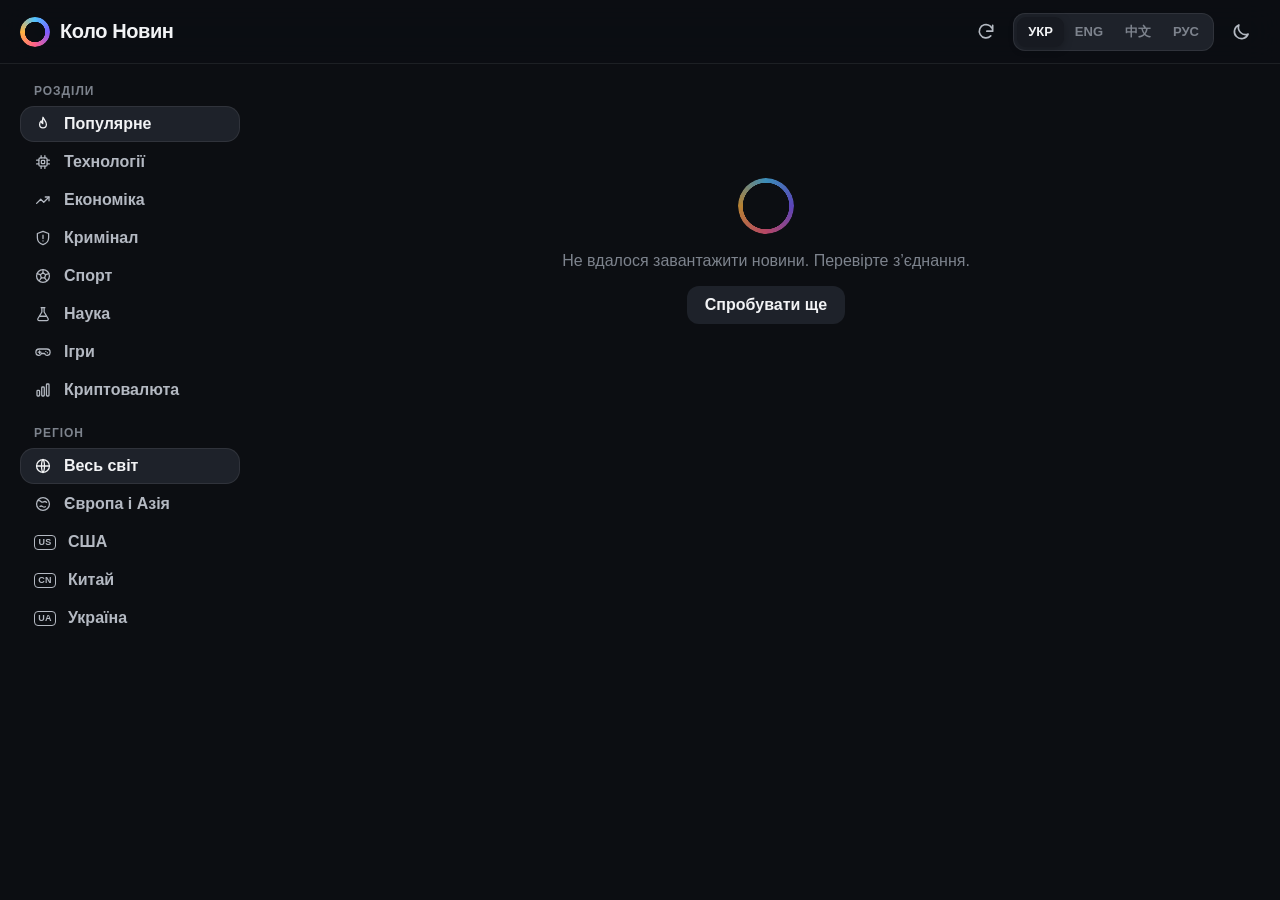
==== commit e1dbf90a: "Прибрано підпис про джерела/ШІ/переклад у боковій панелі Co-Authored-By: Claude Opus 5.5 <noreply@an" ====
--- a/index.html
+++ b/index.html
@@ -57,7 +57,6 @@
       <nav class="side-group" id="side-topics" aria-label="Розділи"></nav>
       <div class="side-label" id="label-r"></div>
       <nav class="side-group" id="side-regions" aria-label="Регіон"></nav>
-      <p class="side-note" id="side-note"></p>
     </aside>
     <main class="main" id="main">
       <div id="list-view">
--- a/assets/style.css
+++ b/assets/style.css
@@ -65,15 +65,8 @@
 .logo-wrap { position: relative; }
 .brand .logo + .brand-name { margin-left: 10px; }
 .brand { display: flex; align-items: center; position: relative; }
-.brand::after { /* «супутник» навколо кільця */
-  content: ""; position: absolute; left: 12px; top: -1px; width: 7px; height: 7px; border-radius: 50%;
-  background: #fff; box-shadow: 0 0 10px 2px rgba(125, 92, 255, .8);
-  transform-origin: 3.5px 16px; animation: orbit 3.2s linear infinite;
-}
-:root[data-theme="light"] .brand::after { background: #7d5cff; box-shadow: 0 0 8px 1px rgba(125, 92, 255, .5); }
 .orbit { display: none; }
 .loading .logo { animation-duration: .9s; }
-.loading .brand::after { animation-duration: .7s; }
 @keyframes spin { to { transform: rotate(360deg); } }
 @keyframes orbit { to { transform: rotate(360deg); } }
 
@@ -118,6 +111,7 @@
 .icon-btn:hover { background: var(--surface-2); color: var(--text); }
 .icon-btn:active { transform: scale(.9); }
 #refresh.spinning svg { animation: spin .8s linear infinite; }
+@media (max-width: 720px) { #refresh.spinning svg { animation: none; } } /* на телефоні стрілка не крутиться */
 #theme svg { position: absolute; transition: transform .5s var(--ease-spring), opacity .3s; }
 #theme { position: relative; }
 :root[data-theme="dark"] #theme .sun, :root:not([data-theme]) #theme .sun { transform: rotate(-90deg) scale(.4); opacity: 0; }
@@ -168,12 +162,18 @@
 .chips-r .chip-ind { background: var(--surface-2); border: 1px solid var(--line-2); }
 .chips-r .chip.active { color: var(--text); }
 .chip .flag, .side-link .flag { font-size: 16px; line-height: 1; }
+/* однокольорові іконки: колір і товщина — як у тексту */
+.ico { width: 18px; height: 18px; flex: none; fill: none; stroke: currentColor; stroke-width: 1.7; stroke-linecap: round; stroke-linejoin: round; }
+.chip .ico, .sp-pill .ico { width: 16px; height: 16px; }
+.cc { flex: none; display: inline-grid; place-items: center; min-width: 22px; height: 15px; padding: 0 3px; border: 1.5px solid currentColor; border-radius: 4px; font-size: 9px; font-weight: 800; letter-spacing: .03em; line-height: 1; }
+.chip .cc, .sp-pill .cc { min-width: 20px; height: 14px; font-size: 8.5px; }
 
 /* ---------- розкладка ---------- */
 .layout { display: flex; max-width: 1440px; margin: 0 auto; padding: 0 max(20px, env(safe-area-inset-right)) 0 max(20px, env(safe-area-inset-left)); gap: 32px; }
 .sidebar { position: sticky; top: calc(var(--header-h) + 20px); align-self: flex-start; width: 220px; flex: none; padding-top: 20px; }
 .side-group { position: relative; display: flex; flex-direction: column; gap: 2px; }
 .sidebar > .side-label:first-child { padding-top: 0; }
+[hidden] { display: none !important; }
 .side-label { font-size: 12px; font-weight: 700; text-transform: uppercase; letter-spacing: .08em; color: var(--text-3); padding: 18px 14px 8px; }
 .side-link {
   position: relative; z-index: 1; display: flex; align-items: center; gap: 12px; padding: 11px 14px; border-radius: 14px;
@@ -184,8 +184,6 @@
 .side-link:active { transform: scale(.97); }
 .side-link.active { color: var(--text); }
 .side-link .count { margin-left: auto; font-size: 12px; font-weight: 700; color: var(--text-3); font-variant-numeric: tabular-nums; }
-.side-link svg { color: var(--text-3); transition: color .25s; }
-.side-link.active svg { color: var(--text); }
 .side-ind { position: absolute; left: 0; top: 0; border-radius: 14px; background: var(--surface-2); border: 1px solid var(--line); transition: transform .45s var(--ease-spring), height .45s var(--ease-spring), width .45s var(--ease-spring); }
 .side-link { padding-top: 9px; padding-bottom: 9px; }
 .side-note { font-size: 12px; line-height: 1.5; color: var(--text-3); padding: 18px 14px; margin: 0; }
@@ -261,6 +259,14 @@
 @keyframes fadeswap { from { opacity: 0; transform: translateY(6px); filter: blur(3px); } to { opacity: 1; transform: none; filter: none; } }
 .lang-tag { font-style: normal; font-size: 10.5px; font-weight: 700; letter-spacing: .04em; padding: 1px 6px; border-radius: 6px; margin-left: 6px; background: rgba(255, 255, 255, .1); color: var(--text-2); }
 :root[data-theme="light"] .lang-tag { background: rgba(0, 0, 0, .06); }
+
+/* фото з надрукованим текстом: цілим, без обрізання; по боках — розмита копія */
+.media.fit img, .g-item.fit img { object-fit: contain; position: relative; z-index: 1; }
+.media-bg { position: absolute; inset: -24px; background-size: cover; background-position: center; filter: blur(22px) brightness(.45) saturate(1.2); transform: scale(1.1); }
+.media.fit::after { z-index: 2; background: linear-gradient(to bottom, transparent 82%, var(--tint) 100%); }
+.card.hero .media.fit::after { background: linear-gradient(to right, transparent 88%, var(--tint) 100%); }
+@media (max-width: 720px) { .card.hero .media.fit::after { background: linear-gradient(to bottom, transparent 82%, var(--tint) 100%); } }
+.card:hover .media.fit img { transform: none; }
 
 /* головна (перша) історія */
 .card.hero { grid-column: 1 / -1; flex-direction: row; min-height: 380px; }
@@ -341,17 +347,13 @@
 .sp-points li::marker { color: color-mix(in oklab, var(--c) 60%, #fff); }
 .sp-sources h2, .sp-related h2, .sp-points h2 { font-size: 13px; font-weight: 800; text-transform: uppercase; letter-spacing: .08em; color: var(--text-3); margin: 0 0 12px; }
 .sp-sources { margin-bottom: 36px; max-width: 760px; }
-.sp-src-list { display: flex; flex-direction: column; border-radius: 18px; border: 1px solid var(--line); overflow: hidden; background: var(--surface); }
-.sp-src { display: flex; align-items: center; gap: 12px; padding: 12px 16px; border-top: 1px solid var(--line); transition: background-color .2s; animation: rise .5s var(--ease-out) both; animation-delay: calc(var(--k, 0) * 40ms); }
-.sp-src:first-child { border-top: 0; }
-.sp-src:hover { background: var(--surface-2); }
-.sp-src .av { flex: none; width: 32px; height: 32px; border-radius: 50%; display: grid; place-items: center; font-size: 11px; font-weight: 800; background: var(--surface-2); }
-.sp-src-main { flex: 1; min-width: 0; display: flex; flex-direction: column; gap: 2px; }
-.sp-src-head { display: flex; align-items: center; gap: 6px; font-size: 13px; }
-.sp-src-head time { color: var(--text-3); margin-left: 4px; }
-.sp-src-title { font-size: 14.5px; line-height: 1.35; color: var(--text-2); overflow: hidden; text-overflow: ellipsis; display: -webkit-box; -webkit-line-clamp: 2; -webkit-box-orient: vertical; }
-.sp-src-go { flex: none; color: var(--text-3); transition: transform .25s var(--ease-spring), color .2s; }
-.sp-src:hover .sp-src-go { color: var(--text); transform: translate(2px, -2px); }
+.sp-src-list { display: flex; flex-wrap: wrap; gap: 8px; }
+.src-link { display: inline-flex; align-items: center; gap: 6px; padding: 9px 14px; border-radius: 999px; font-size: 14px; font-weight: 600;
+  color: var(--text-2); background: var(--surface); border: 1px solid var(--line); animation: rise .45s var(--ease-out) both; animation-delay: calc(var(--k, 0) * 30ms);
+  transition: color .2s, background-color .2s, border-color .2s; }
+.src-link svg { color: var(--text-3); transition: transform .25s var(--ease-spring), color .2s; }
+.src-link:hover { color: var(--text); background: var(--surface-2); border-color: var(--line-2); }
+.src-link:hover svg { color: var(--text); transform: translate(2px, -2px); }
 .sp-skel { height: 120px; border-radius: 18px; background: linear-gradient(100deg, var(--surface-2) 30%, color-mix(in oklab, var(--surface-2) 60%, var(--text) 8%) 50%, var(--surface-2) 70%); background-size: 300% 100%; animation: shimmer 1.4s linear infinite; }
 .grid.related { grid-template-columns: repeat(2, minmax(0, 1fr)); }
 
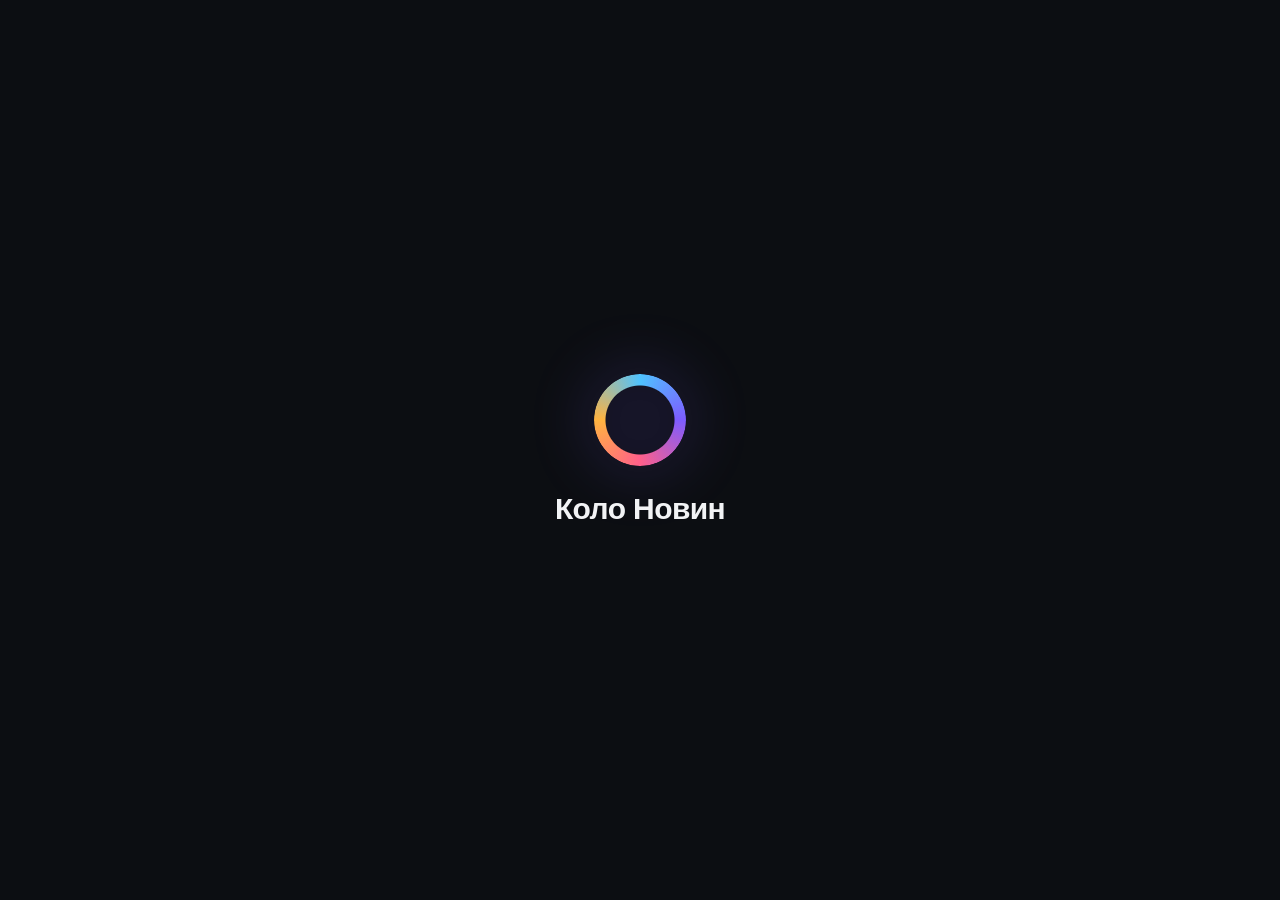
==== commit 9641b182: "Прибрано підпис «N історій за часом · за 24 години» під назвою розділу Co-Authored-By: Claude Opus 5" ====
--- a/index.html
+++ b/index.html
@@ -62,7 +62,6 @@
       <div id="list-view">
         <div class="section-head" id="section-head">
           <h1 id="sec-title"></h1>
-          <p id="sec-sub"></p>
         </div>
         <div class="grid" id="grid"></div>
       </div>
--- a/assets/style.css
+++ b/assets/style.css
@@ -103,7 +103,7 @@
 }
 @keyframes drop { from { transform: translateY(-100%); } to { transform: none; } }
 .top-right { display: flex; align-items: center; gap: 8px; }
-.updated { font-size: 13px; color: var(--text-3); margin-right: 4px; white-space: nowrap; }
+.updated { font-size: 13px; color: var(--text-3); margin-right: 4px; white-space: nowrap; font-variant-numeric: tabular-nums; }
 .icon-btn {
   width: 38px; height: 38px; border-radius: 12px; display: grid; place-items: center; color: var(--text-2);
   transition: background-color .2s, color .2s, transform .2s var(--ease-spring);
